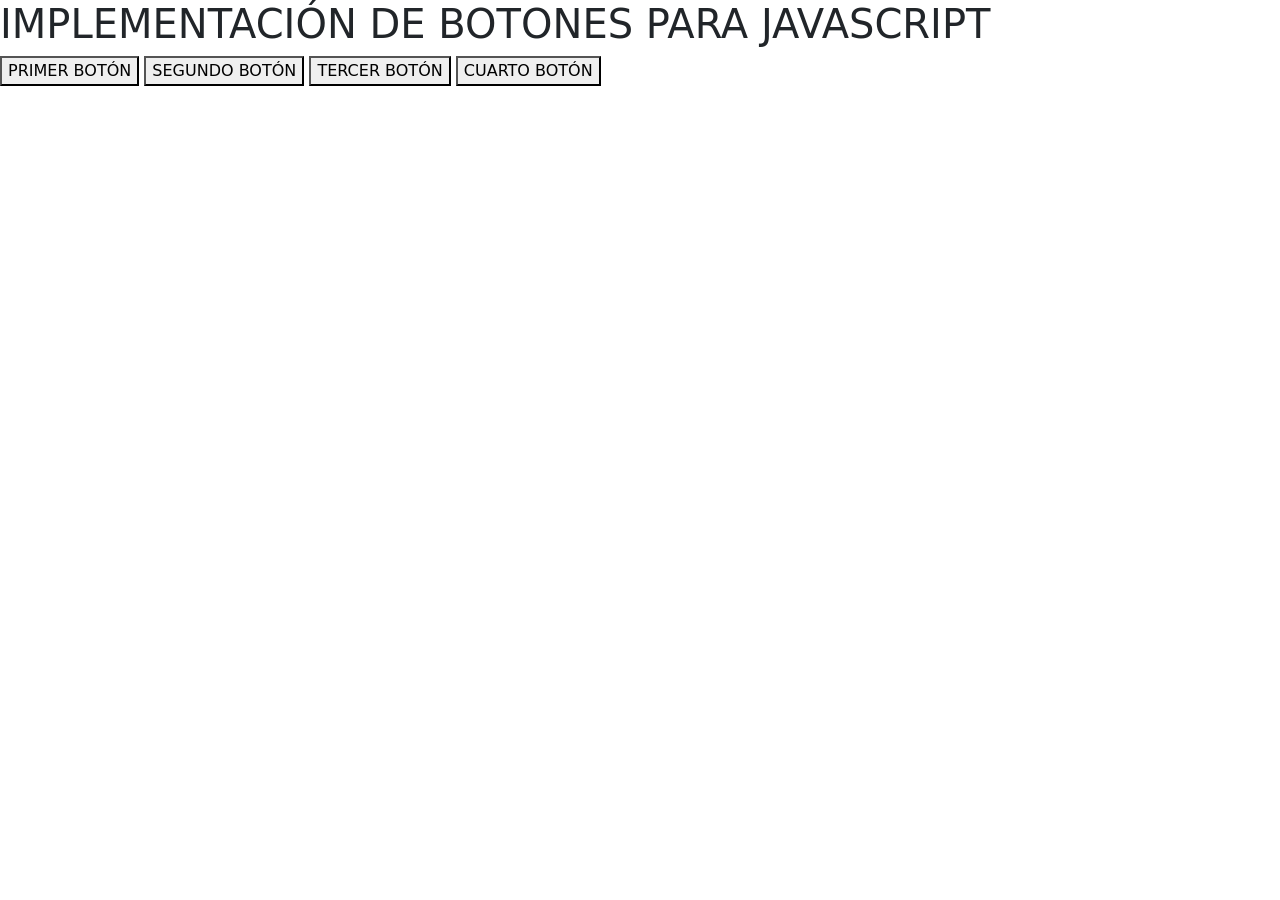
==== 3/3ra_prac.html @ e8daeaa1 "Add files via upload" ====
<!DOCTYPE html>
<html lang="en">
<head>
    <meta charset="UTF-8">
    <meta name="viewport" content="width=device-width, initial-scale=1.0">
    <title>3RA PRÁCTICA</title>
    <link href="https://cdn.jsdelivr.net/npm/bootstrap@5.3.8/dist/css/bootstrap.min.css" rel="stylesheet"
     integrity="sha384-sRIl4kxILFvY47J16cr9ZwB07vP4J8+LH7qKQnuqkuIAvNWLzeN8tE5YBujZqJLB" crossorigin="anonymous">
</head>
<body>
    <h1>IMPLEMENTACIÓN DE BOTONES PARA JAVASCRIPT</h1>
    <button>PRIMER BOTÓN</button>
    <button>SEGUNDO BOTÓN</button>
    <button>TERCER BOTÓN</button>
    <button>CUARTO BOTÓN</button>
</body>
</html>
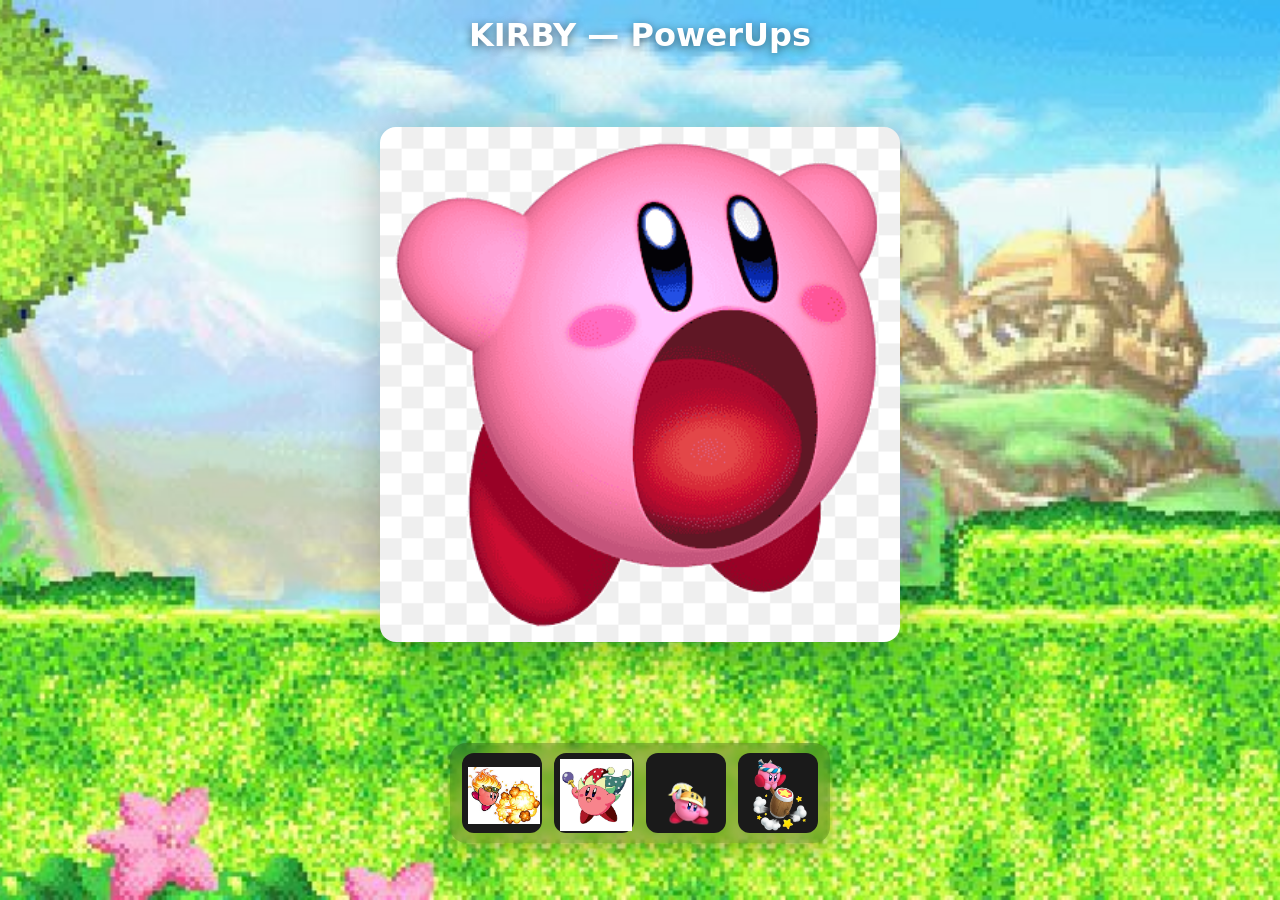
==== commit 566bd616: "Add files via upload" ====
--- a/3/3ra_prac.html
+++ b/3/3ra_prac.html
@@ -1,17 +1,53 @@
 <!DOCTYPE html>
-<html lang="en">
+<html lang="es">
 <head>
-    <meta charset="UTF-8">
-    <meta name="viewport" content="width=device-width, initial-scale=1.0">
-    <title>3RA PRÁCTICA</title>
-    <link href="https://cdn.jsdelivr.net/npm/bootstrap@5.3.8/dist/css/bootstrap.min.css" rel="stylesheet"
-     integrity="sha384-sRIl4kxILFvY47J16cr9ZwB07vP4J8+LH7qKQnuqkuIAvNWLzeN8tE5YBujZqJLB" crossorigin="anonymous">
+  <meta charset="UTF-8" />
+  <meta name="viewport" content="width=device-width, initial-scale=1.0"/>
+  <title>actividad 3</title>
+  <link rel="stylesheet" href="style.css"/>
 </head>
 <body>
-    <h1>IMPLEMENTACIÓN DE BOTONES PARA JAVASCRIPT</h1>
-    <button>PRIMER BOTÓN</button>
-    <button>SEGUNDO BOTÓN</button>
-    <button>TERCER BOTÓN</button>
-    <button>CUARTO BOTÓN</button>
+  <header>
+    <h1>KIRBY — PowerUps</h1>
+  </header>
+
+  <main class="stage">
+    <!--..........................................................................................-->
+    <img id="personaje" src="../3/elementos/personaje-default.png" alt="Personaje principal"/>
+
+     <!--..........................................................................................-->
+    <nav class="powerbar" aria-label="Selecciona un power-up">
+      <!-- Cada botón es una imagen -->
+      <button class="power" 
+              data-img="../3/elementos/personaje-fuego.jpg" 
+              data-bg="3/elementos/fuego.png" 
+              aria-label="Cambio de personaje: fuego">
+        <img src="../3/elementos/personaje-fuego.jpg" alt="Power-up Fuego">
+      </button>
+ <!--..........................................................................................-->
+      <button class="power" 
+              data-img="../3/elementos/personaje-bufon.png" 
+              data-bg="3/elementos/bufon.png" 
+              aria-label="Cambio de personaje: bufon">
+        <img src="../3/elementos/personaje-bufon.png" alt="Power-up Flor de Bufon">
+      </button>
+ <!--..........................................................................................-->
+      <button class="power" 
+              data-img="../3/elementos/personaje-boomerang.png" 
+              data-bg="3/elementos/boomerang.png" 
+              aria-label="Cambio de personaje: boomerang">
+        <img src="../3/elementos/personaje-boomerang.png" alt="Power-up Estrella">
+      </button>
+ <!--..........................................................................................-->
+      <button class="power" 
+              data-img="../3/elementos/personaje-martillo.png" 
+              data-bg="3/elementos/martillo.png" 
+              aria-label="Cambio de personaje: martillo">
+        <img src="../3/elementos/personaje-martillo.png" alt="Power-up Pluma">
+      </button>
+    </nav>
+  </main>
+
+  <script src="script.js" defer></script>
 </body>
 </html>
--- a/3/style.css
+++ b/3/style.css
@@ -0,0 +1,86 @@
+* { box-sizing: border-box; margin: 0; padding: 0; }
+
+:root{
+  --page-padding: 16px;
+  --power-size: 72px; 
+  --shadow: 0 8px 24px rgba(0,0,0,.25);
+}
+
+html, body {
+  height: 100%;
+}
+
+body {
+  font-family: system-ui, -apple-system, Segoe UI, Roboto, Arial, sans-serif;
+  color: #fff;
+  background: #111 url("../3/elementos/bg-deafult.jpg") center/cover no-repeat fixed;
+  display: grid;
+  grid-template-rows: auto 1fr;
+}
+
+header {
+  padding: var(--page-padding);
+  text-align: center;
+  text-wrap: balance;
+  text-shadow: 0 2px 10px rgba(0,0,0,.5);
+}
+
+.stage {
+  display: grid;
+  place-items: center;
+  gap: 20px;
+  padding: var(--page-padding);
+}
+
+#personaje {
+  width: min(90vw, 520px);
+  max-width: 100%;
+  height: auto;
+  filter: drop-shadow(var(--shadow));
+  border-radius: 16px;
+  background: rgba(0,0,0,.2);
+}
+
+.powerbar {
+  display: flex;
+  gap: 12px;
+  align-items: center;
+  justify-content: center;
+  flex-wrap: wrap;      
+  padding: 10px 12px;
+  backdrop-filter: blur(6px);
+  background: rgba(0,0,0,.25);
+  border-radius: 16px;
+  box-shadow: var(--shadow);
+}
+
+.power {
+  border: none;
+  background: #1a1a1a;
+  width: calc(var(--power-size) + 8px);
+  height: calc(var(--power-size) + 8px);
+  padding: 6px;
+  border-radius: 12px;
+  cursor: pointer;
+  transition: transform .12s ease, box-shadow .12s ease, background .12s ease;
+}
+
+.power img{
+  width: var(--power-size);
+  height: var(--power-size);
+  object-fit: contain;
+  display: block;
+}
+
+.power:hover { transform: translateY(-2px); }
+.power:active { transform: translateY(0); }
+
+.power[aria-pressed="true"] {
+  outline: 2px solid #fff;
+  background: #2a2a2a;
+  box-shadow: 0 0 0 4px rgba(255,255,255,.15);
+}
+
+.power:focus-visible {
+  outline: 3px solid #ffd166;
+}
